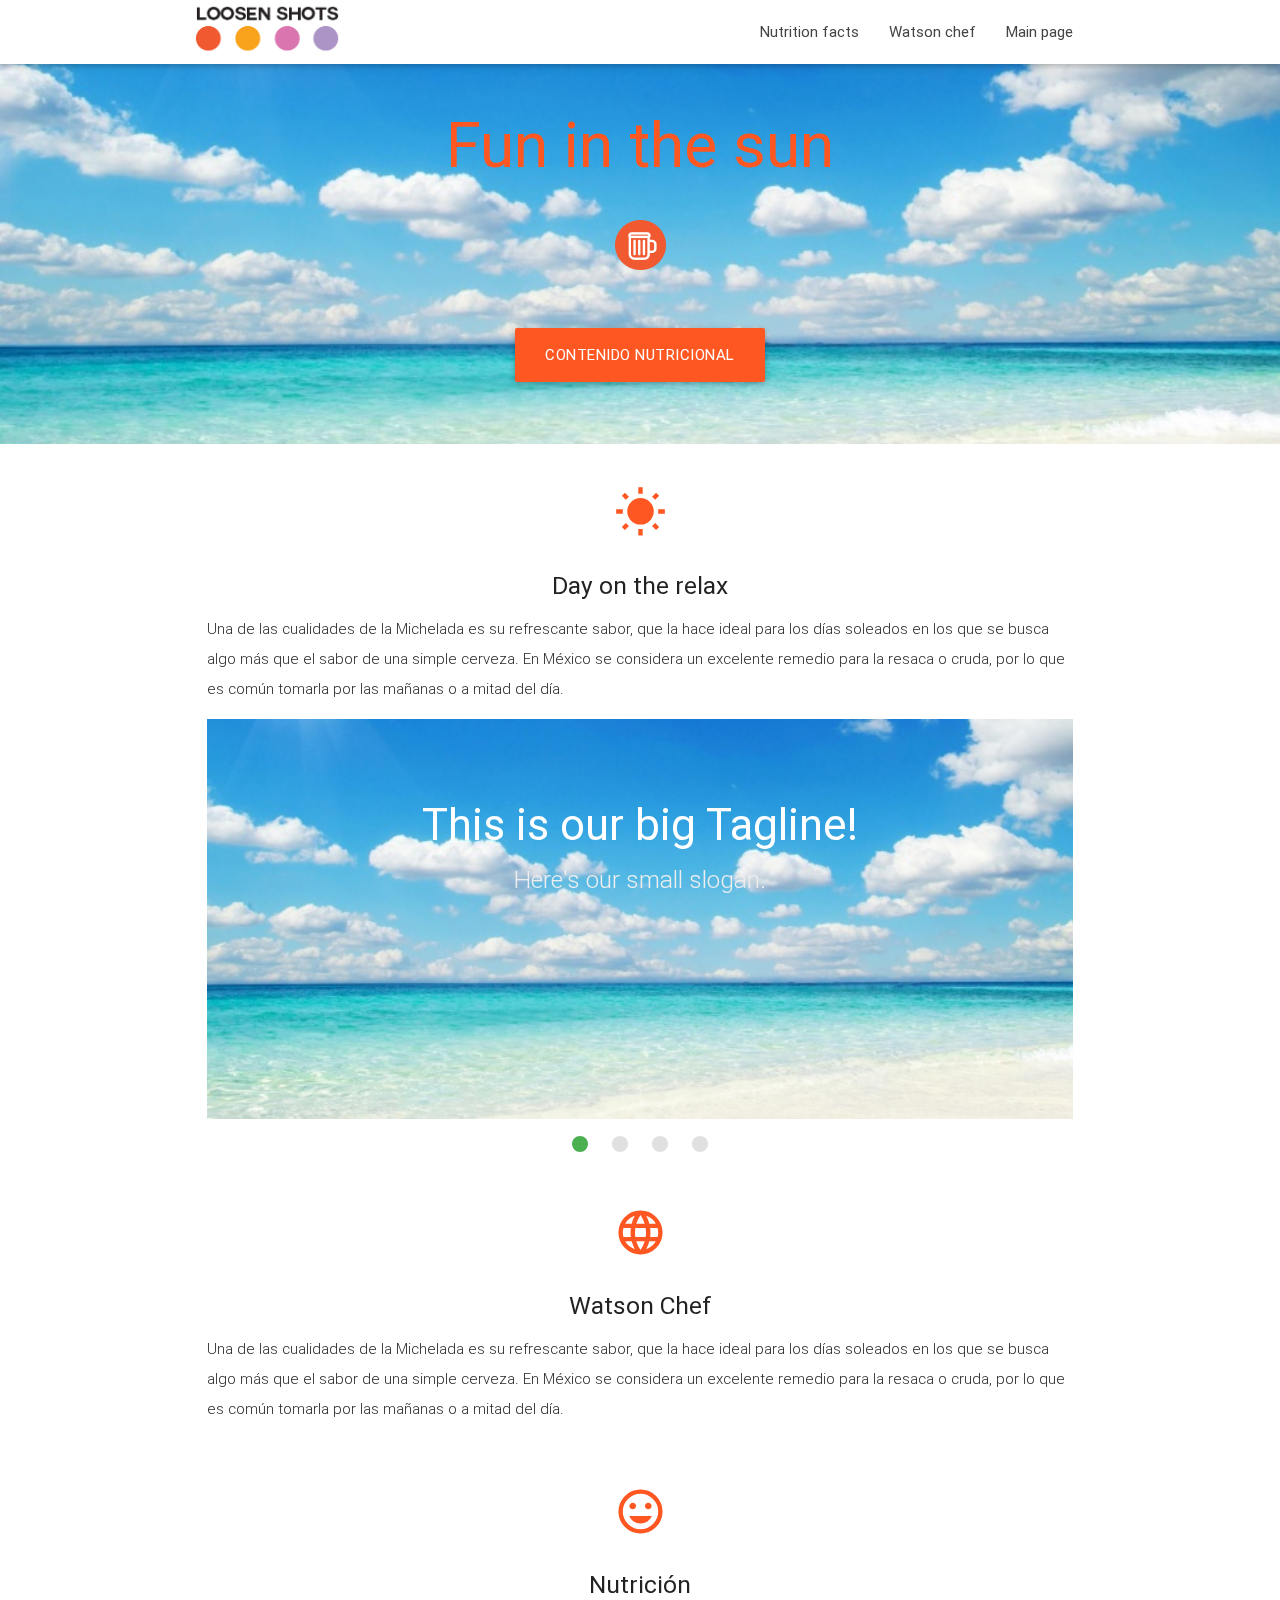
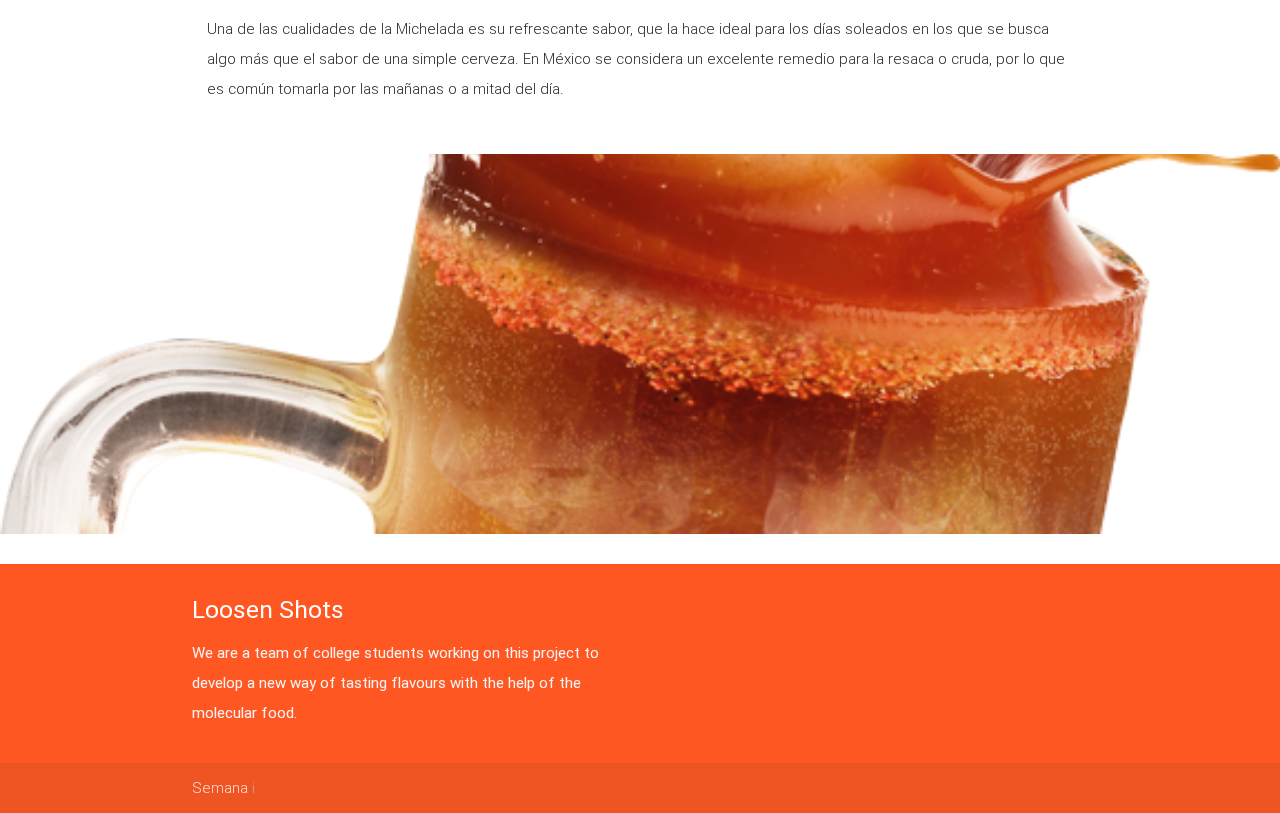
==== food1.html @ e48fbc57 "slider done" ====
<!DOCTYPE html>
<html lang="en">
<head>
  <meta http-equiv="Content-Type" content="text/html; charset=UTF-8"/>
  <meta name="viewport" content="width=device-width, initial-scale=1, maximum-scale=1.0, user-scalable=no"/>
  <title>Fun in the sun</title>

  <!-- CSS  -->
  <link href="https://fonts.googleapis.com/icon?family=Material+Icons" rel="stylesheet">
  <link href="css/materialize.css" type="text/css" rel="stylesheet" media="screen,projection"/>
  <link href="css/style.css" type="text/css" rel="stylesheet" media="screen,projection"/>
</head>
<body>
  <nav class="white " role="navigation">
    <div class="nav-wrapper container">
      <!--<a id="logo-container" href="#" class="brand-logo ">Loosen up</a>-->
      <a href=""><img src="img/logo.png" height="60" width="150" class="responsive-img"></a>
      <ul class="right hide-on-med-and-down ">
        <li><a href="#">Nutrition facts</a></li>
        <li><a href="#">Watson chef</a></li>
        <li><a href="#">Main page</a></li>
      </ul>


      <ul id="nav-mobile" class="side-nav  ">
        <li><a href="#">Nutrition facts</a></li>
        <li><a href="#">Watson chef</a></li>
        <li><a href="#">Main page</a></li>
      </ul>


     <!-- <a href="#" data-activates="nav-mobile" class="button-collapse "><i class="material-icons deep-orange-text">menu</i></a>-->
                                                 
    </div>
  </nav>

  <div id="index-banner" class="parallax-container ">
    <div class="section no-pad-bot">
      <div class="container">
        <br><br>
        <h1 class="header center deep-orange-text ">Fun in the sun</h1>
        <div class="row center">
           <img class="responsive-img" src="img/tarro.png">
          <h5 class="header col s12 light"></h5>
        </div>
        <div class="row center">
          <a href="file:///Users/Kevintroko/Documents/molecularFood/food1Nutri.html" id="download-button" class="btn-large waves-effect waves-light deep-orange">Contenido Nutricional</a>
        </div>
        <br><br>

      </div>
    </div>
    <div class="parallax"><img src="img/funsun.jpg" alt="Unsplashed background img 1"></div>
  </div>


  <div class="container">
    <div class="section">

      <!--   Icon Section   -->
      <div class="row">
        <div class="col s12">
          <div class="icon-block">
            <h2 class="center deep-orange-text"><i class="material-icons">wb_sunny</i></h2>
            <h5 class="center">Day on the relax</h5>
            <p class="light">Una de las cualidades de la Michelada es su refrescante sabor, que la hace ideal para los días soleados en los que se busca algo más que el sabor de una simple cerveza. En México se considera un excelente remedio para la resaca o cruda, por lo que es común tomarla por las mañanas o a mitad del día.</p>

              <div class="slider">
                <ul class="slides">
                  <li>
                    <img src="img/funsun.jpg"> <!-- random image -->
                    <div class="caption center-align">
                      <h3>This is our big Tagline!</h3>
                      <h5 class="light grey-text text-lighten-3">Here's our small slogan.</h5>
                    </div>
                  </li>
                  <li>
                    <img src="img/funsun.jpg"> <!-- random image -->
                    <div class="caption left-align">
                      <h3>Left Aligned Caption</h3>
                      <h5 class="light grey-text text-lighten-3">Here's our small slogan.</h5>
                    </div>
                  </li>
                  <li>
                    <img src="img/funsun.jpg"> <!-- random image -->
                    <div class="caption right-align">
                      <h3>Right Aligned Caption</h3>
                      <h5 class="light grey-text text-lighten-3">Here's our small slogan.</h5>
                    </div>
                  </li>
                  <li>
                    <img src="img/funsun.jpg"> <!-- random image -->
                    <div class="caption center-align">
                      <h3>This is our big Tagline!</h3>
                      <h5 class="light grey-text text-lighten-3">Here's our small slogan.</h5>
                    </div>
                  </li>
                </ul>
              </div>
                  
          </div>
        </div>
      </div>

      <!--   Watson chef   -->
      <div class="row">
        <div class="col s12">
          <div class="icon-block">
            <h2 class="center deep-orange-text"><i class="material-icons">language</i></h2>
            <h5 class="center">Watson Chef</h5>
            <p class="light">Una de las cualidades de la Michelada es su refrescante sabor, que la hace ideal para los días soleados en los que se busca algo más que el sabor de una simple cerveza. En México se considera un excelente remedio para la resaca o cruda, por lo que es común tomarla por las mañanas o a mitad del día.</p>
          </div>
        </div>
      </div>

       <!--   Facts chef   -->
      <div class="row">
        <div class="col s12">
          <div class="icon-block">
            <h2 class="center deep-orange-text"><i class="material-icons">insert_emoticon</i></h2>
            <h5 class="center">Nutrición</h5>
            <p class="light">Una de las cualidades de la Michelada es su refrescante sabor, que la hace ideal para los días soleados en los que se busca algo más que el sabor de una simple cerveza. En México se considera un excelente remedio para la resaca o cruda, por lo que es común tomarla por las mañanas o a mitad del día.</p>
          </div>
        </div>
      </div>

    </div>
  </div>

  <div class="parallax-container valign-wrapper">
    <div class="section no-pad-bot">
      <div class="container">
        <div class="row center">
          <h5 class="header col s12 light"> </h5>
        </div>
      </div>
    </div>
    <div class="parallax"><img src="img/funsun2.png" alt="Unsplashed background img 2"></div>
  </div>

  <div class="container">
    <div class="section">



    </div>
  </div>


  

  <footer class="page-footer deep-orange">
    <div class="container">
      <div class="row">
        <div class="col l6 s12">
          <h5 class="white-text">Loosen Shots</h5>
          <p class="grey-text text-lighten-4">We are a team of college students working on this project to develop a new way of tasting flavours with the help of the molecular food. </p>
         
         <!--audio-->
          <audio src="music/song1.mp3" autoplay>
            <p>If you are reading this, it is because your browser does not support the audio element.     </p>
          </audio>

        </div>

        
      </div>
    </div>
    <div class="footer-copyright">
      <div class="container">
      Semana <a class="brown-text text-lighten-3" href="http://materializecss.com">i</a>
      </div>
    </div>
  </footer>


  <!--  Scripts-->
  <script src="https://code.jquery.com/jquery-2.1.1.min.js"></script>
  <script src="js/materialize.js"></script>
  <script src="js/init.js"></script>

  </body>
</html>
---- css/style.css ----
/* Custom Stylesheet */
/**
 * Use this file to override Materialize files so you can update
 * the core Materialize files in the future
 *
 * Made By MaterializeCSS.com
 */

nav ul a,
nav .brand-logo {
  color: #444;
}

p {
  line-height: 2rem;
}

.button-collapse {
  color: #26a69a;
}

.parallax-container {
  min-height: 380px;
  line-height: 0;
  height: auto;
  color: rgba(255,255,255,.9);
}
  .parallax-container .section {
    width: 100%;
  }

@media only screen and (max-width : 992px) {
  .parallax-container .section {
    position: absolute;
    top: 40%;
  }
  #index-banner .section {
    top: 10%;
  }
}

@media only screen and (max-width : 600px) {
  #index-banner .section {
    top: 0;
  }
}

.icon-block {
  padding: 0 15px;
}
.icon-block .material-icons {
  font-size: inherit;
}

footer.page-footer {
  margin: 0;
}
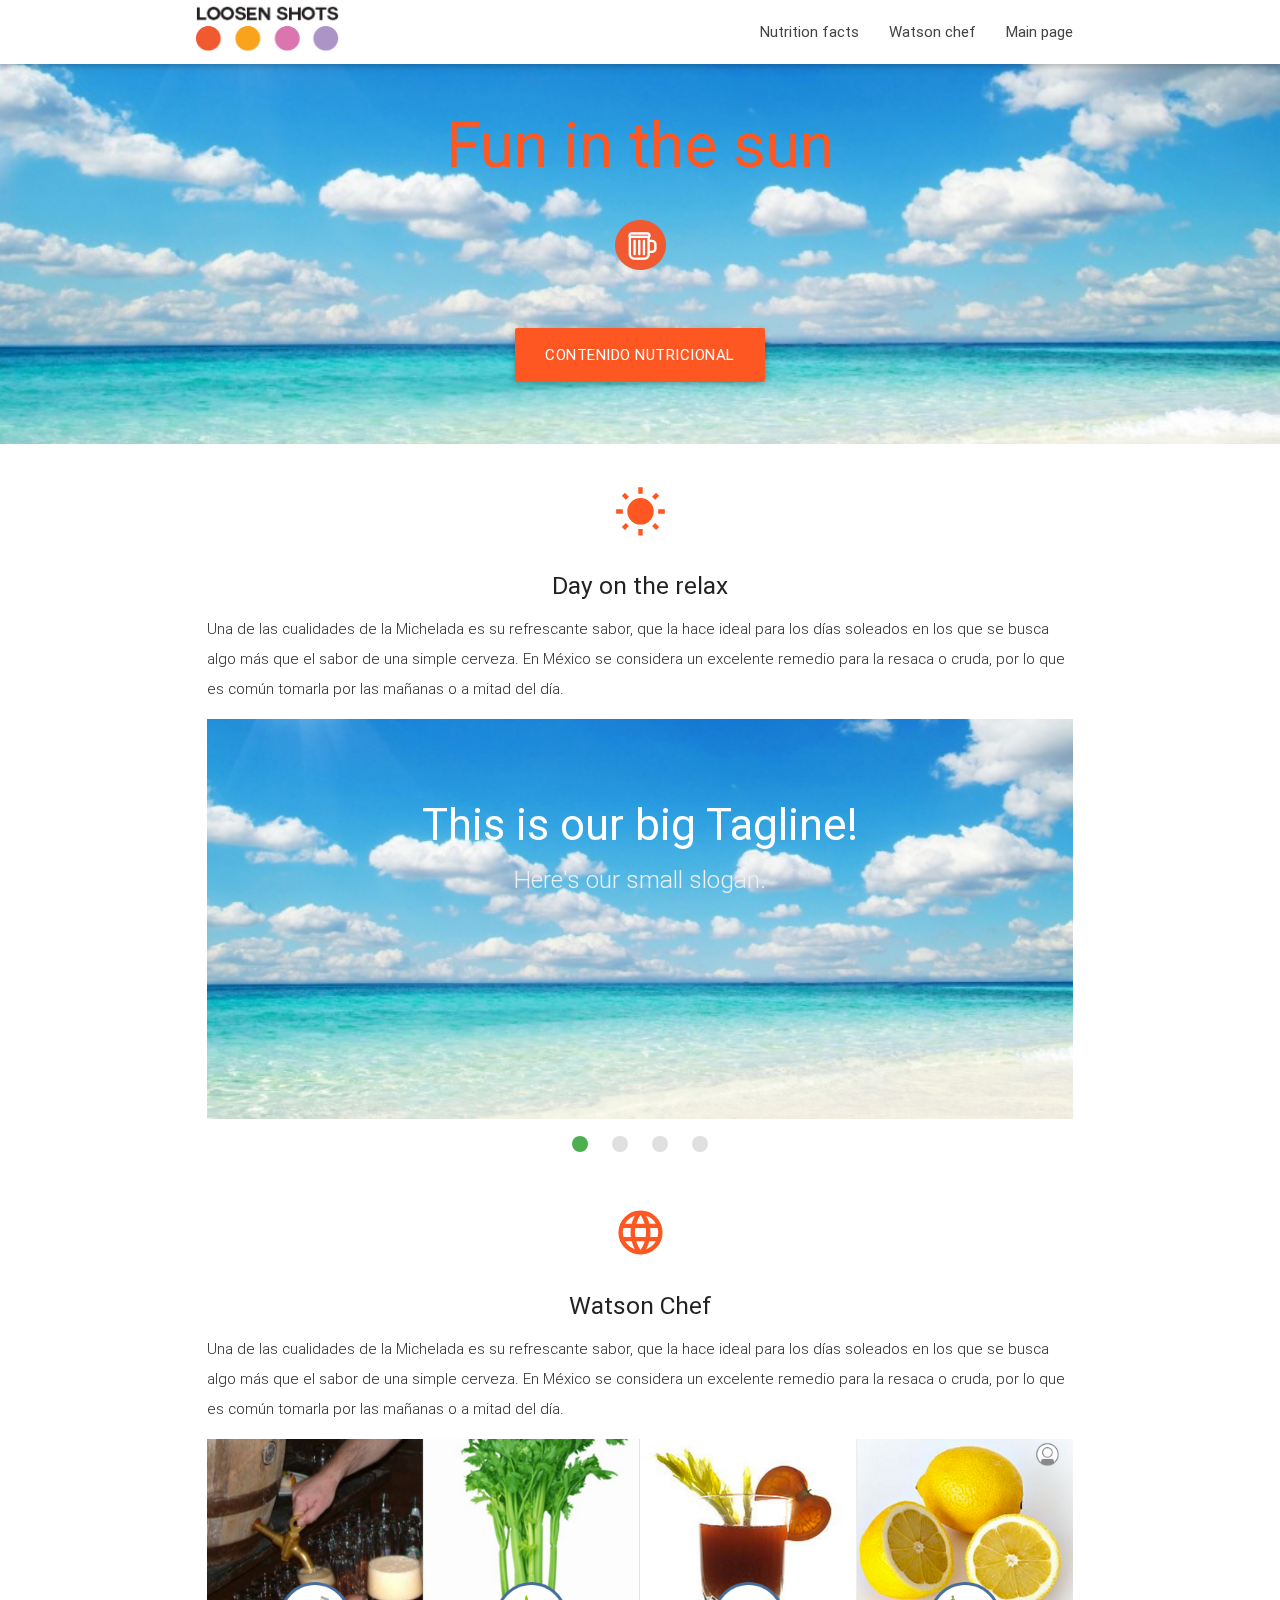
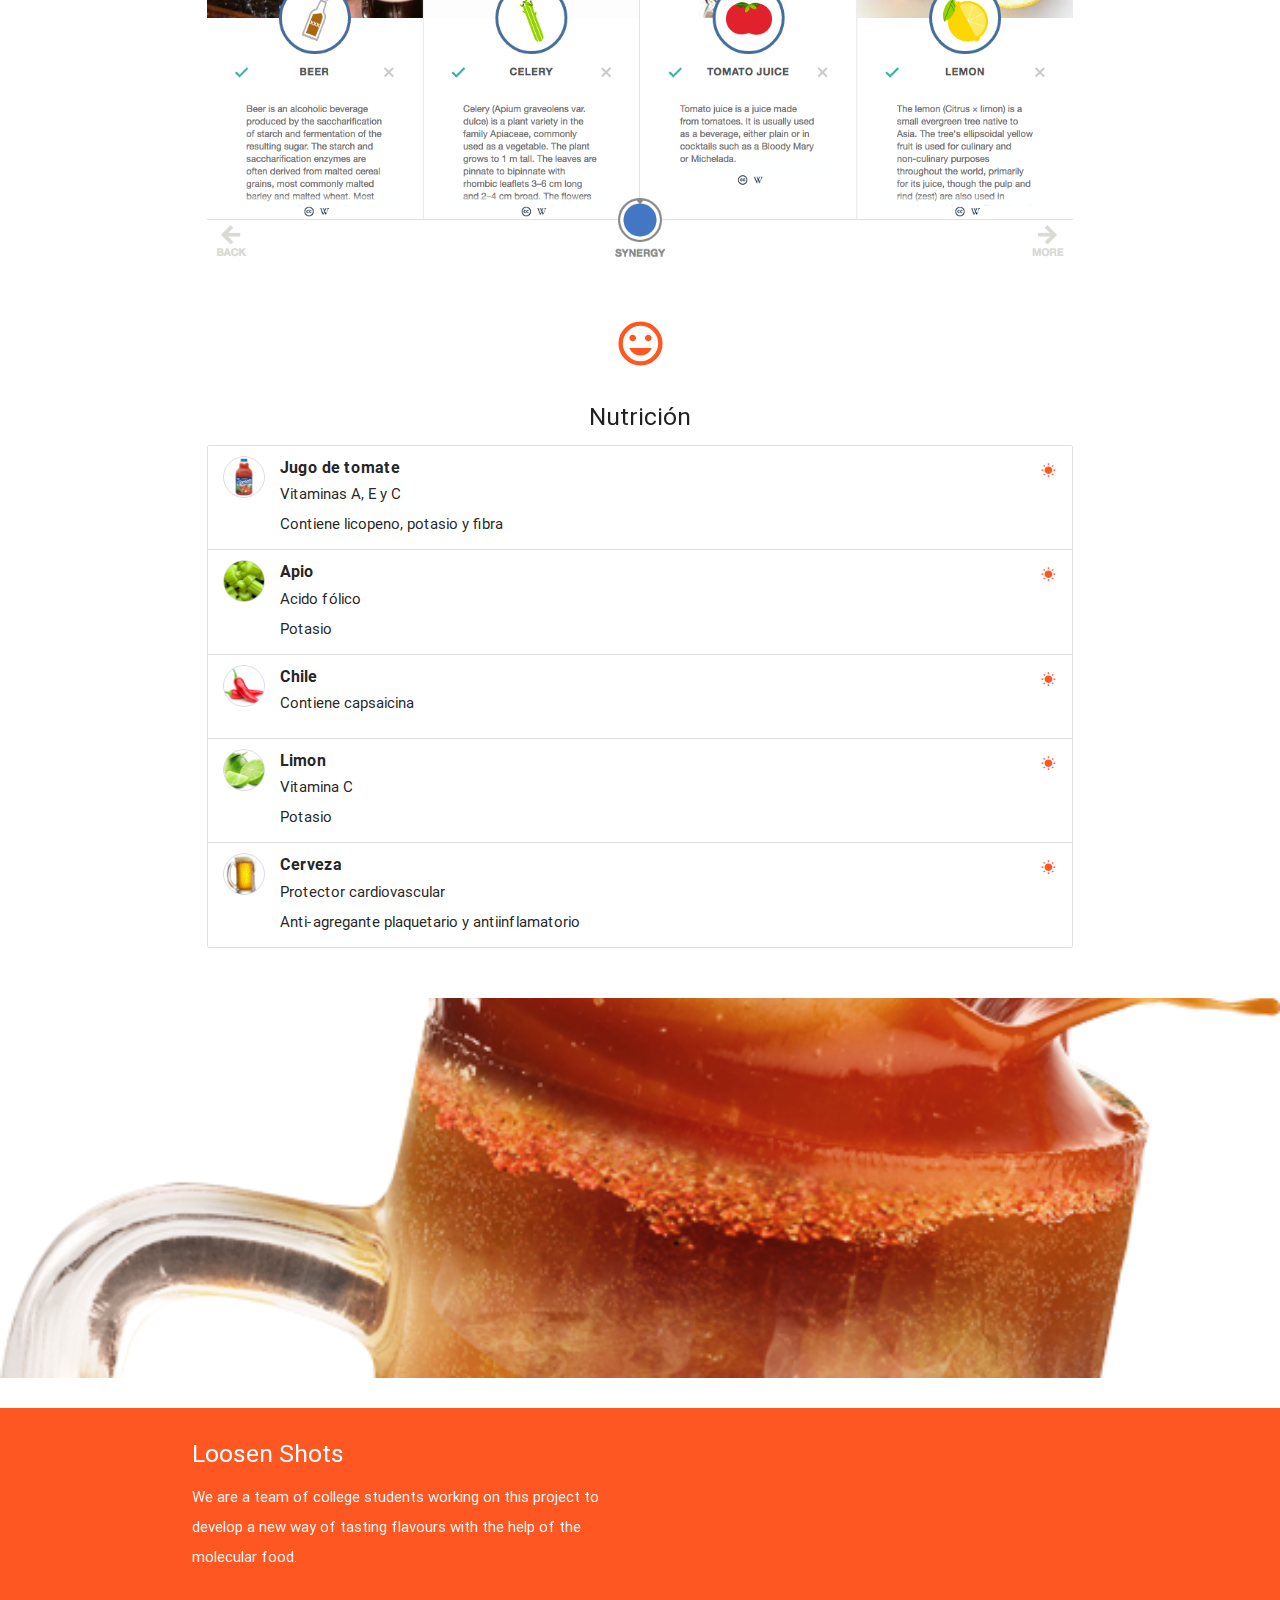
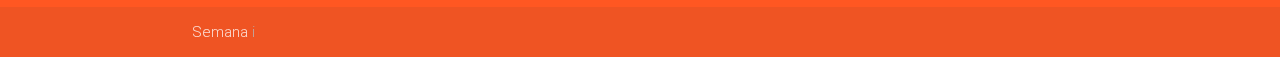
==== commit 1fe8039f: "nutricion" ====
--- a/food1.html
+++ b/food1.html
@@ -44,7 +44,19 @@
           <h5 class="header col s12 light"></h5>
         </div>
         <div class="row center">
-          <a href="file:///Users/Kevintroko/Documents/molecularFood/food1Nutri.html" id="download-button" class="btn-large waves-effect waves-light deep-orange">Contenido Nutricional</a>
+            <!-- Modal Trigger -->
+            <a class="waves-effect waves-light btn-large modal-trigger deep-orange" href="#modal1">Contenido nutricional</a>
+
+            <!-- Modal Structure -->
+            <div id="modal1" class="modal">
+              <div class="modal-content">
+                <h4>Modal Header</h4>
+                <p>A bunch of text</p>
+              </div>
+              <div class="modal-footer">
+                <a href="#!" class=" modal-action modal-close waves-effect waves-orange btn-flat">Agree</a>
+              </div>
+            </div>      
         </div>
         <br><br>
 
@@ -109,6 +121,7 @@
             <h2 class="center deep-orange-text"><i class="material-icons">language</i></h2>
             <h5 class="center">Watson Chef</h5>
             <p class="light">Una de las cualidades de la Michelada es su refrescante sabor, que la hace ideal para los días soleados en los que se busca algo más que el sabor de una simple cerveza. En México se considera un excelente remedio para la resaca o cruda, por lo que es común tomarla por las mañanas o a mitad del día.</p>
+             <img class="responsive-img" src="img/watson.png">
           </div>
         </div>
       </div>
@@ -119,7 +132,55 @@
           <div class="icon-block">
             <h2 class="center deep-orange-text"><i class="material-icons">insert_emoticon</i></h2>
             <h5 class="center">Nutrición</h5>
-            <p class="light">Una de las cualidades de la Michelada es su refrescante sabor, que la hace ideal para los días soleados en los que se busca algo más que el sabor de una simple cerveza. En México se considera un excelente remedio para la resaca o cruda, por lo que es común tomarla por las mañanas o a mitad del día.</p>
+            <p class="light"></p>
+
+              <ul class="collection">
+                <!--Food-->
+                <li class="collection-item avatar">
+                  <img src="img/food/clamato.png" alt="" class="circle">
+                  <span class="title"><b>Jugo de tomate</b></span>
+                  <p>Vitaminas A, E y C <br>
+                    Contiene licopeno, potasio y fibra
+                  </p>
+                  <a href="#!" class="secondary-content"><i class="material-icons deep-orange-text">wb_sunny</i></a>
+                </li>
+                <!--Food-->
+                <li class="collection-item avatar">
+                  <img src="img/food/apio.png" alt="" class="circle">
+                  <span class="title"><b>Apio</b></span>
+                  <p>Acido fólico <br>
+                    Potasio
+                  </p>
+                  <a href="#!" class="secondary-content"><i class="material-icons deep-orange-text">wb_sunny</i></a>
+                 </li>
+                  <!--Food-->
+                  <li class="collection-item avatar">
+                  <img src="img/food/chile.png" alt="" class="circle">
+                  <span class="title"><b>Chile</b></span>
+                  <p>Contiene capsaicina
+                  </p>
+                  <a href="#!" class="secondary-content"><i class="material-icons deep-orange-text">wb_sunny</i></a>
+                 </li>
+                   <!--Food-->
+                  <li class="collection-item avatar">
+                  <img src="img/food/limon.png" alt="" class="circle">
+                  <span class="title"><b>Limon</b></span>
+                  <p>Vitamina C <br>
+                    Potasio
+                  </p>
+                  <a href="#!" class="secondary-content"><i class="material-icons deep-orange-text">wb_sunny</i></a>
+                 </li>
+                   <!--Food-->
+                  <li class="collection-item avatar">
+                  <img src="img/food/cerveza.png" alt="" class="circle">
+                  <span class="title"><b>Cerveza</b></span>
+                  <p>Protector cardiovascular <br>
+                    Anti-agregante plaquetario y antiinflamatorio
+                  </p>
+                  <a href="#!" class="secondary-content"><i class="material-icons deep-orange-text">wb_sunny</i></a>
+                 </li>
+              </ul>
+
           </div>
         </div>
       </div>
@@ -141,7 +202,7 @@
   <div class="container">
     <div class="section">
 
-
+    
 
     </div>
   </div>
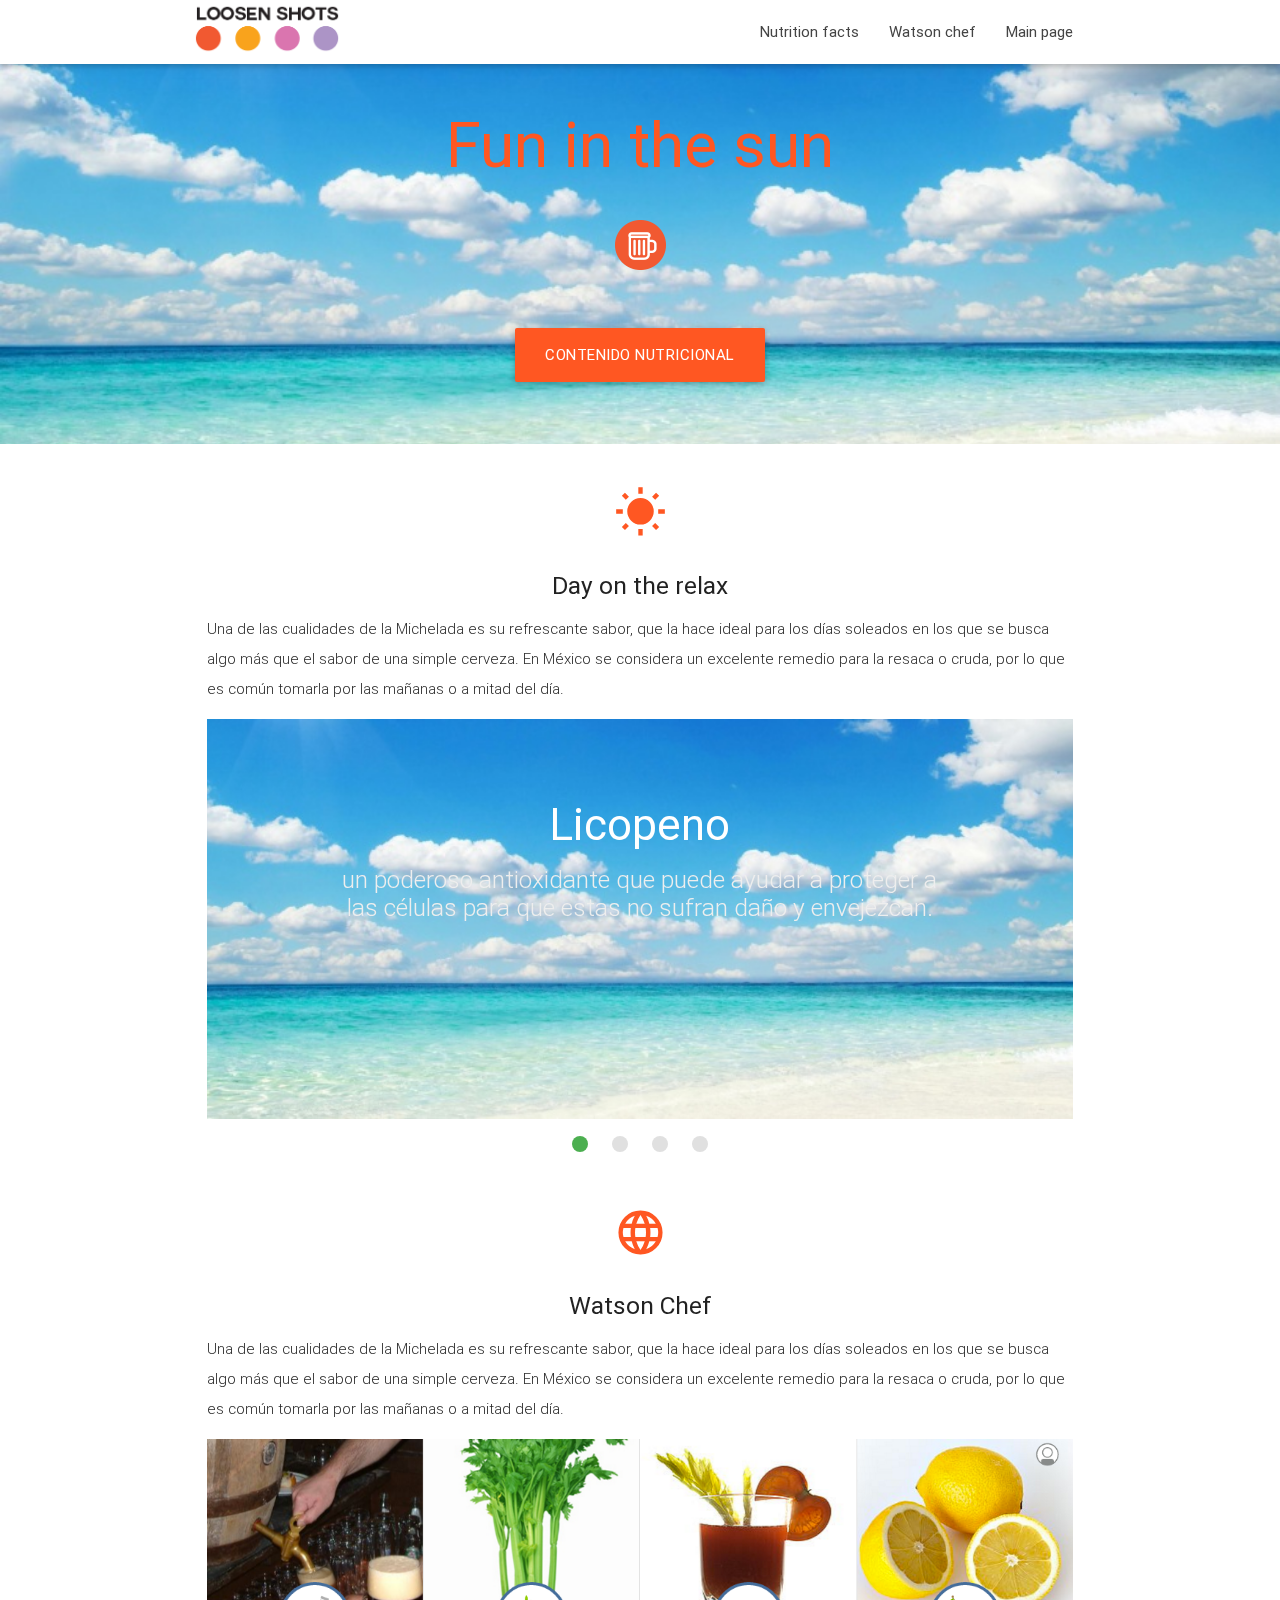
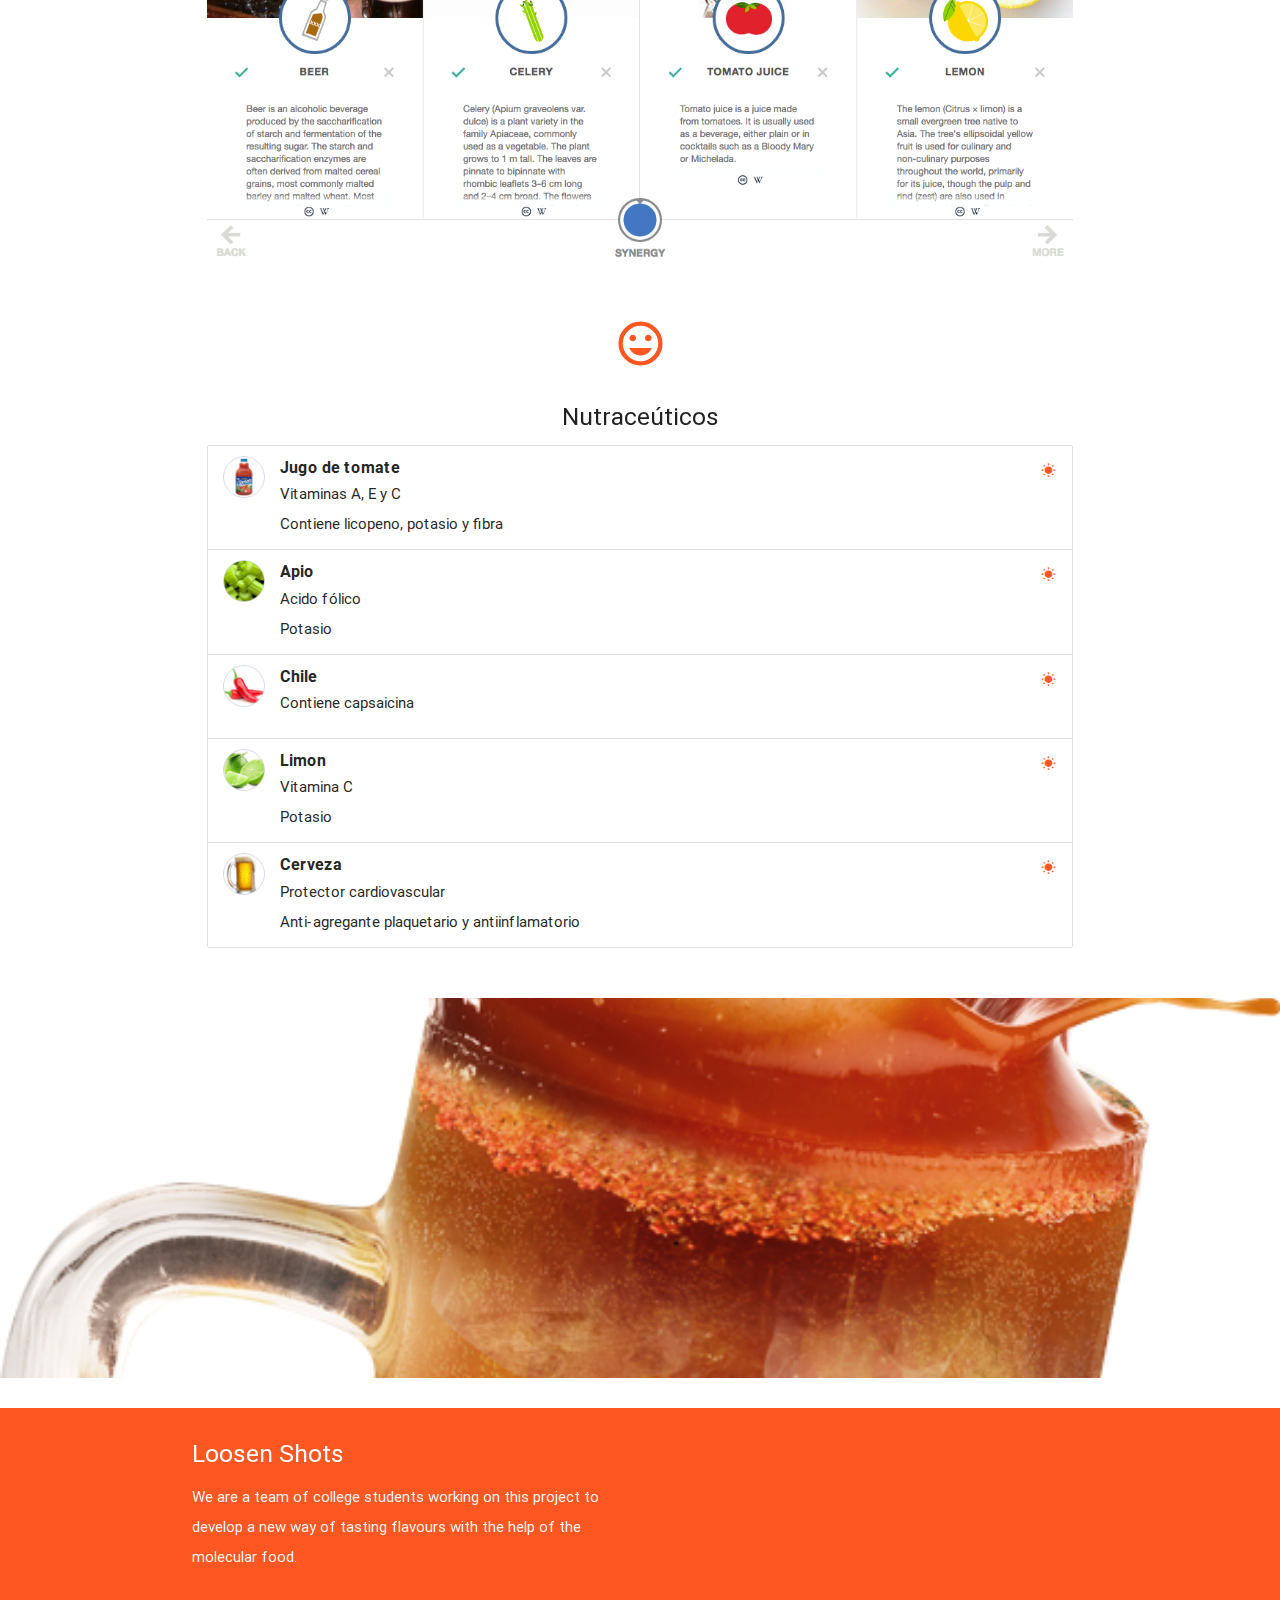
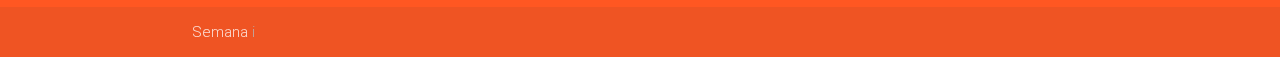
==== commit 8e5a9455: "Pagina test" ====
--- a/food1.html
+++ b/food1.html
@@ -82,8 +82,8 @@
                   <li>
                     <img src="img/funsun.jpg"> <!-- random image -->
                     <div class="caption center-align">
-                      <h3>This is our big Tagline!</h3>
-                      <h5 class="light grey-text text-lighten-3">Here's our small slogan.</h5>
+                      <h3>Licopeno</h3>
+                      <h5 class="light grey-text text-lighten-3">un poderoso antioxidante que puede ayudar a proteger a las células para que estas no sufran daño y envejezcan.</h5>
                     </div>
                   </li>
                   <li>
@@ -131,7 +131,7 @@
         <div class="col s12">
           <div class="icon-block">
             <h2 class="center deep-orange-text"><i class="material-icons">insert_emoticon</i></h2>
-            <h5 class="center">Nutrición</h5>
+            <h5 class="center">Nutraceúticos</h5>
             <p class="light"></p>
 
               <ul class="collection">
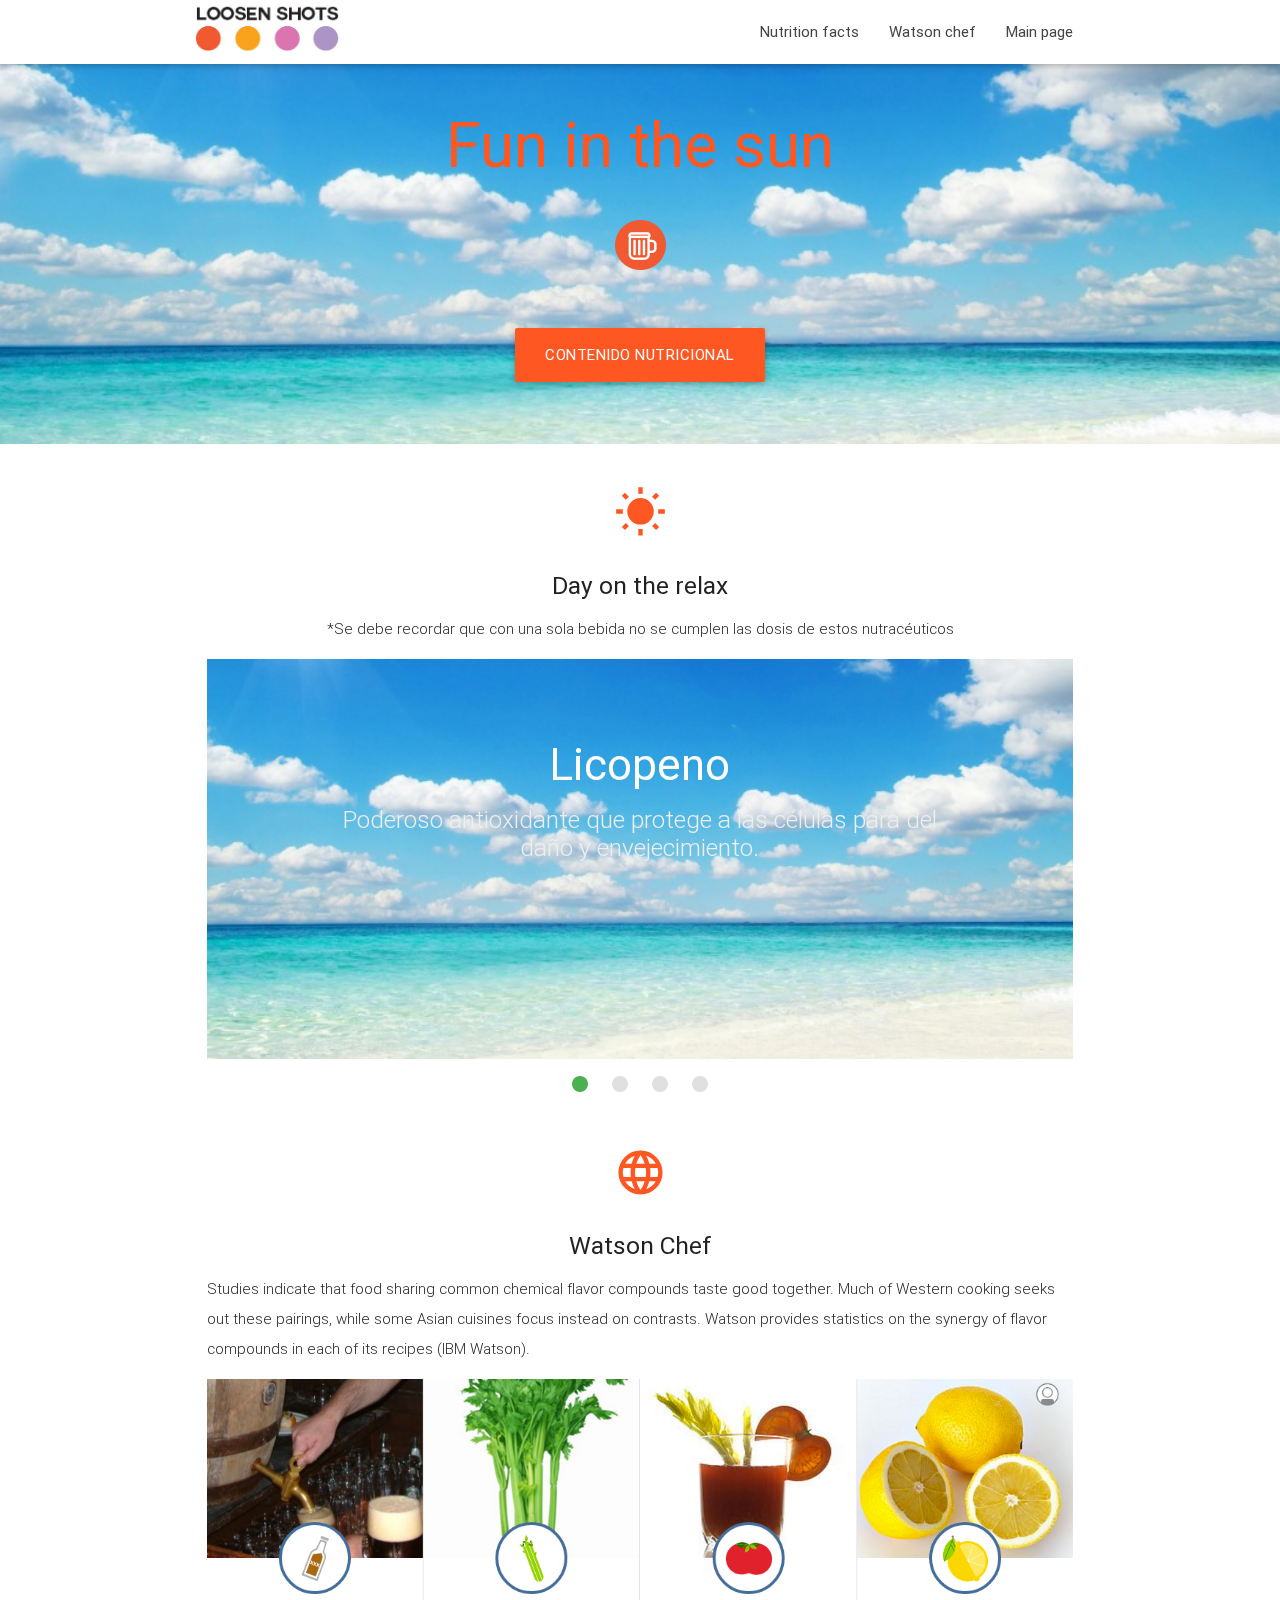
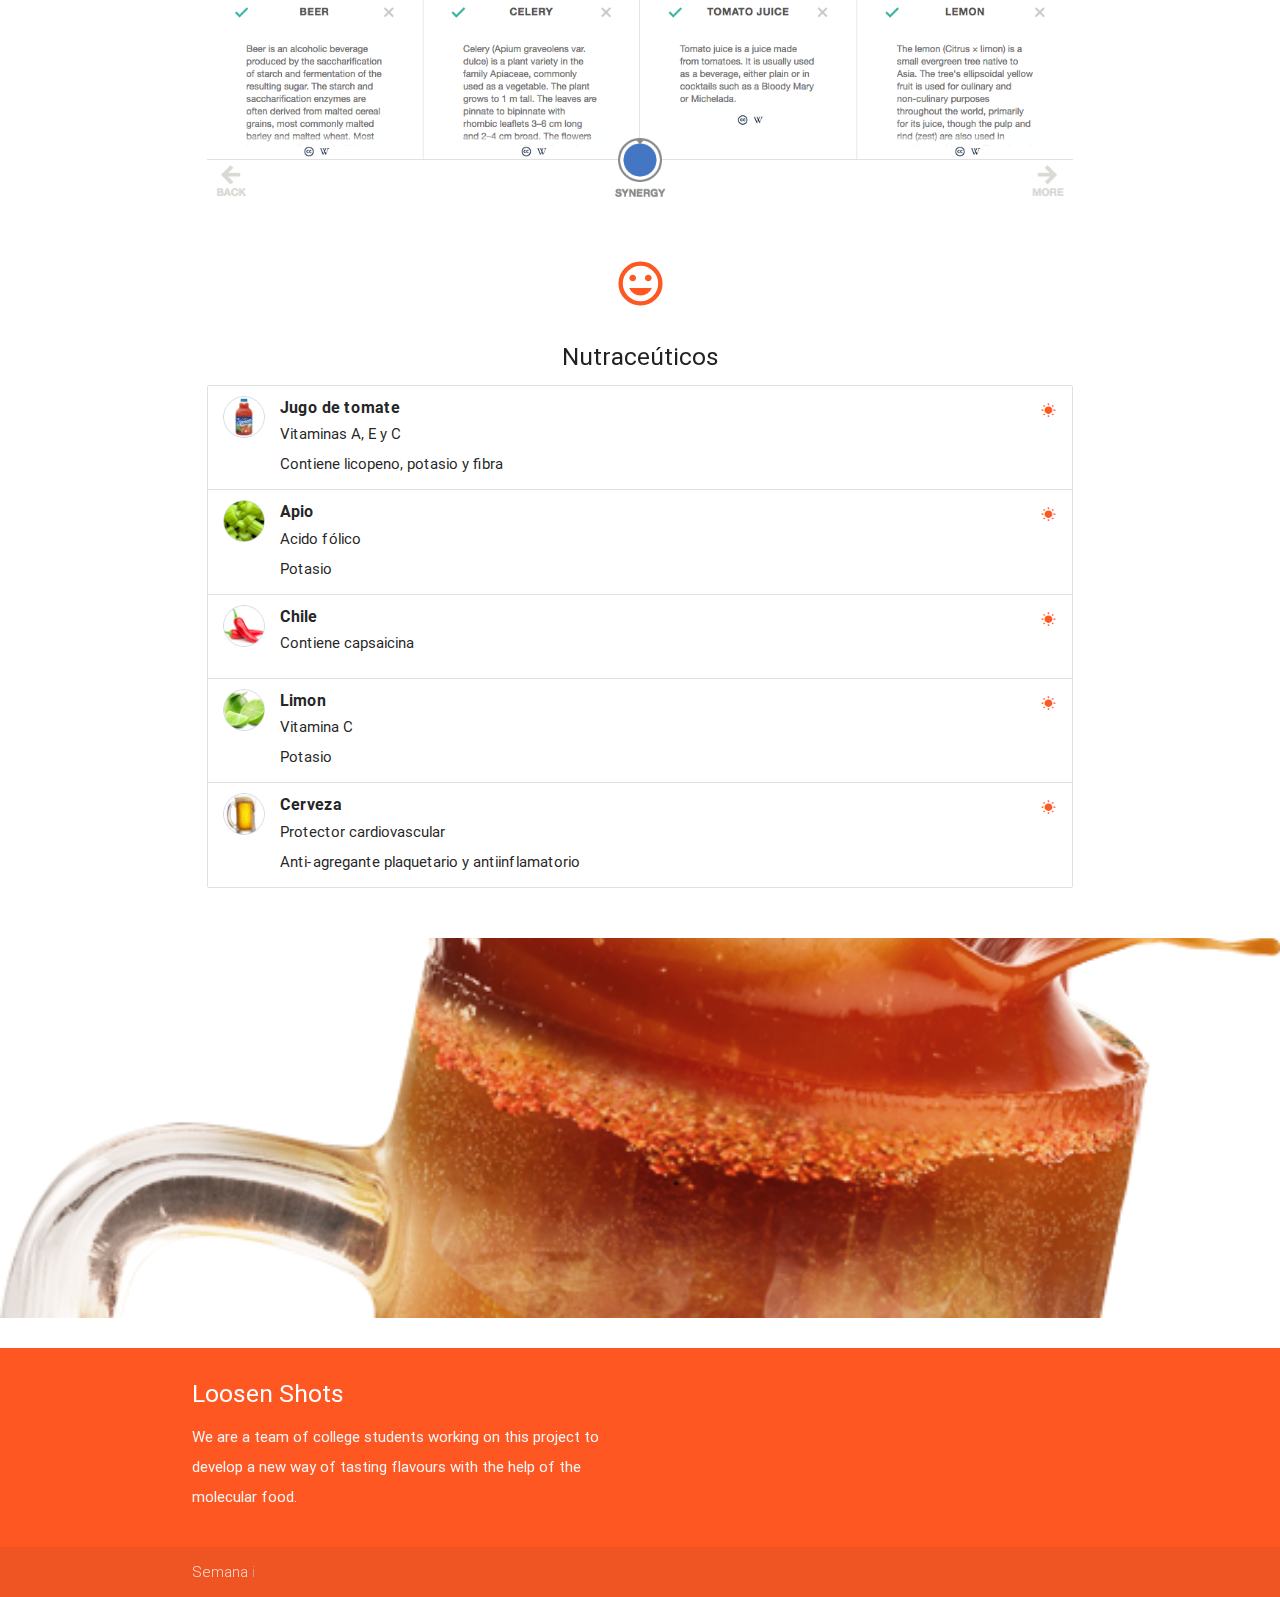
==== commit 2c7dd830: "a" ====
--- a/food1.html
+++ b/food1.html
@@ -75,41 +75,40 @@
           <div class="icon-block">
             <h2 class="center deep-orange-text"><i class="material-icons">wb_sunny</i></h2>
             <h5 class="center">Day on the relax</h5>
-            <p class="light">Una de las cualidades de la Michelada es su refrescante sabor, que la hace ideal para los días soleados en los que se busca algo más que el sabor de una simple cerveza. En México se considera un excelente remedio para la resaca o cruda, por lo que es común tomarla por las mañanas o a mitad del día.</p>
-
+                 <p class="light center-align">*Se debe recordar que con una sola bebida no se cumplen las dosis de estos nutracéuticos</p>
               <div class="slider">
                 <ul class="slides">
                   <li>
                     <img src="img/funsun.jpg"> <!-- random image -->
                     <div class="caption center-align">
                       <h3>Licopeno</h3>
-                      <h5 class="light grey-text text-lighten-3">un poderoso antioxidante que puede ayudar a proteger a las células para que estas no sufran daño y envejezcan.</h5>
+                      <h5 class="light grey-text text-lighten-3">Poderoso antioxidante que protege a las células para del daño y envejecimiento.</h5>
                     </div>
                   </li>
                   <li>
                     <img src="img/funsun.jpg"> <!-- random image -->
                     <div class="caption left-align">
-                      <h3>Left Aligned Caption</h3>
-                      <h5 class="light grey-text text-lighten-3">Here's our small slogan.</h5>
+                      <h3>Capsaicina</h3>
+                      <h5 class="light grey-text text-lighten-3">Efectos antiinflamatorios, antiirritantes y analgésicos <br> protector gastroistentinal <br> se utiliza en infecciones parasitárias
+</h5>
                     </div>
                   </li>
                   <li>
                     <img src="img/funsun.jpg"> <!-- random image -->
                     <div class="caption right-align">
-                      <h3>Right Aligned Caption</h3>
-                      <h5 class="light grey-text text-lighten-3">Here's our small slogan.</h5>
+                      <h3>Vitaminas A, C y E</h3>
+                      <h5 class="light grey-text text-lighten-3">Piel, huesos, dientes y vasos sanguineos sanos</h5>
                     </div>
                   </li>
                   <li>
                     <img src="img/funsun.jpg"> <!-- random image -->
                     <div class="caption center-align">
-                      <h3>This is our big Tagline!</h3>
-                      <h5 class="light grey-text text-lighten-3">Here's our small slogan.</h5>
+                      <h3>Potasio</h3>
+                      <h5 class="light grey-text text-lighten-3">Ayuda a nervios y músculos a comunicarse.<br>Expulsa los desechos de las células </h5>
                     </div>
                   </li>
                 </ul>
               </div>
-                  
           </div>
         </div>
       </div>
@@ -120,7 +119,7 @@
           <div class="icon-block">
             <h2 class="center deep-orange-text"><i class="material-icons">language</i></h2>
             <h5 class="center">Watson Chef</h5>
-            <p class="light">Una de las cualidades de la Michelada es su refrescante sabor, que la hace ideal para los días soleados en los que se busca algo más que el sabor de una simple cerveza. En México se considera un excelente remedio para la resaca o cruda, por lo que es común tomarla por las mañanas o a mitad del día.</p>
+            <p class="light">Studies indicate that food sharing common chemical flavor compounds taste good together. Much of Western cooking seeks out these pairings, while some Asian cuisines focus instead on contrasts. Watson provides statistics on the synergy of flavor compounds in each of its recipes (IBM Watson).</p>
              <img class="responsive-img" src="img/watson.png">
           </div>
         </div>
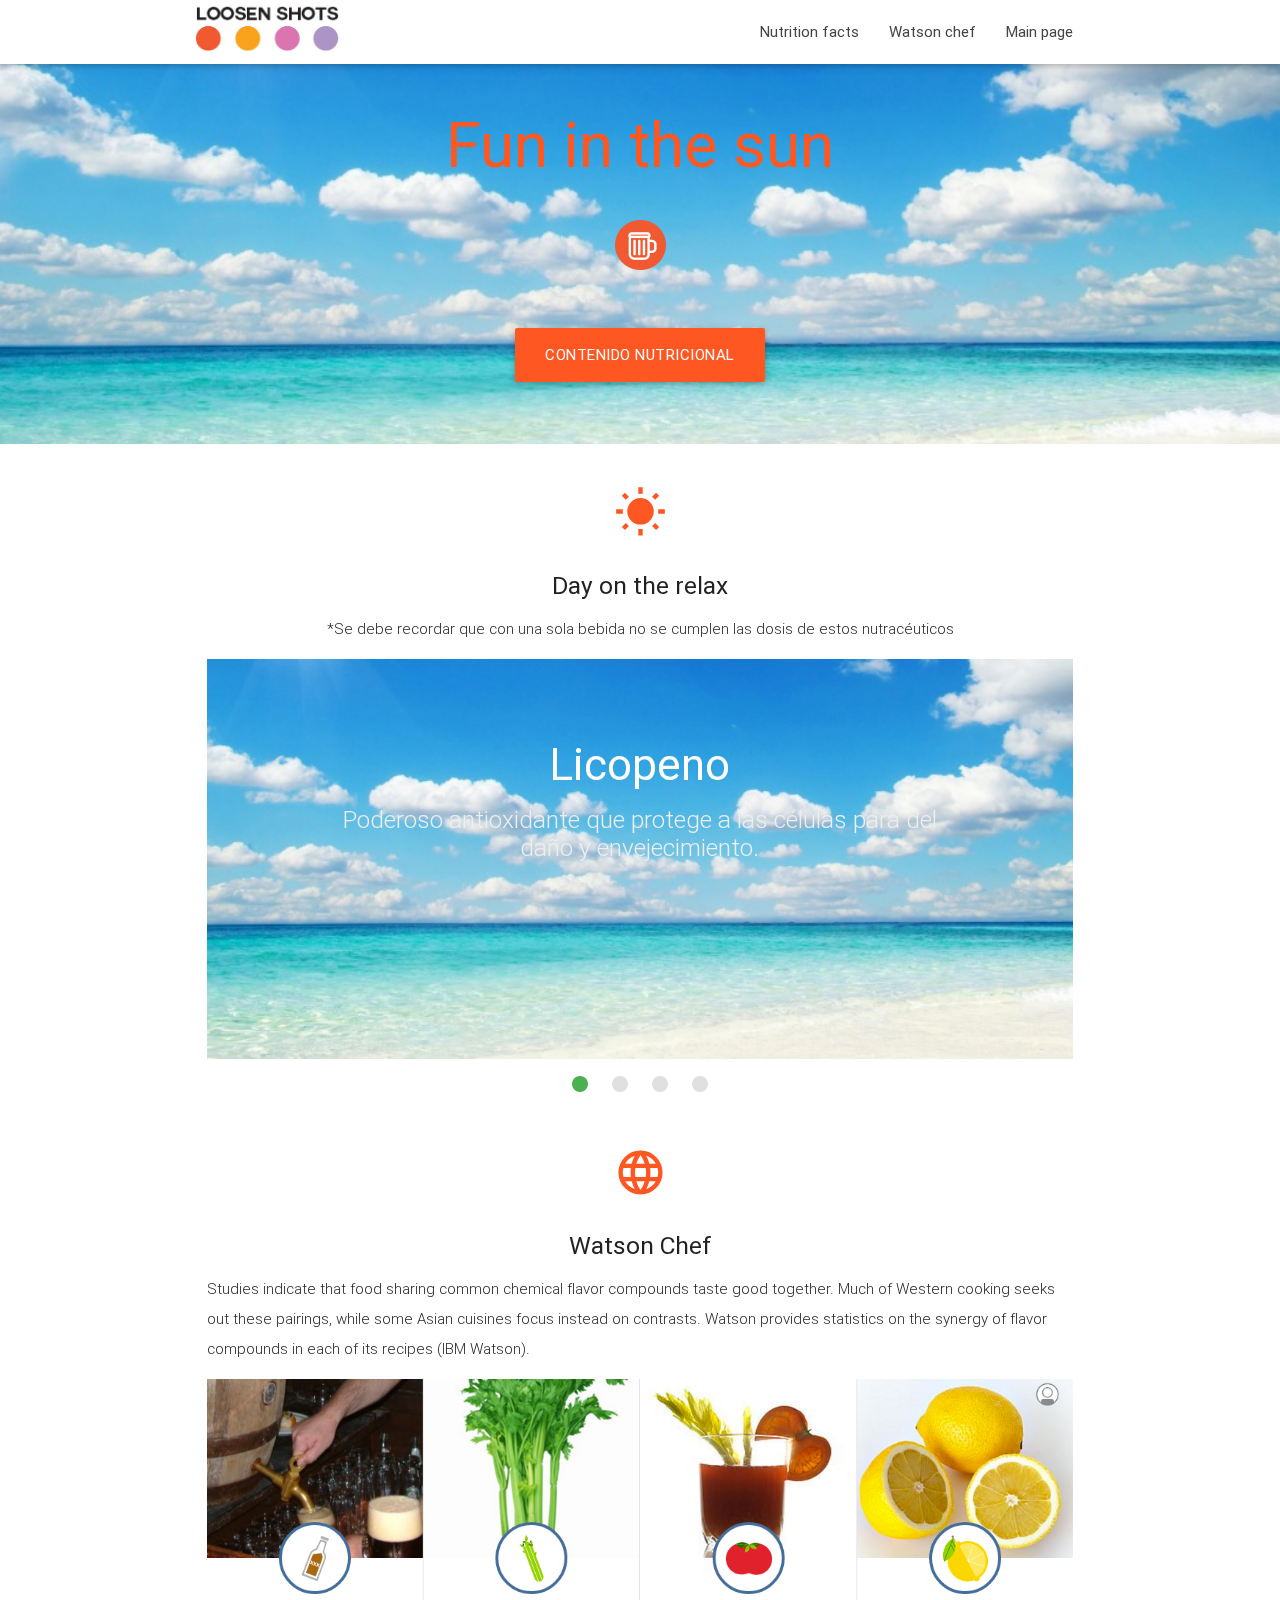
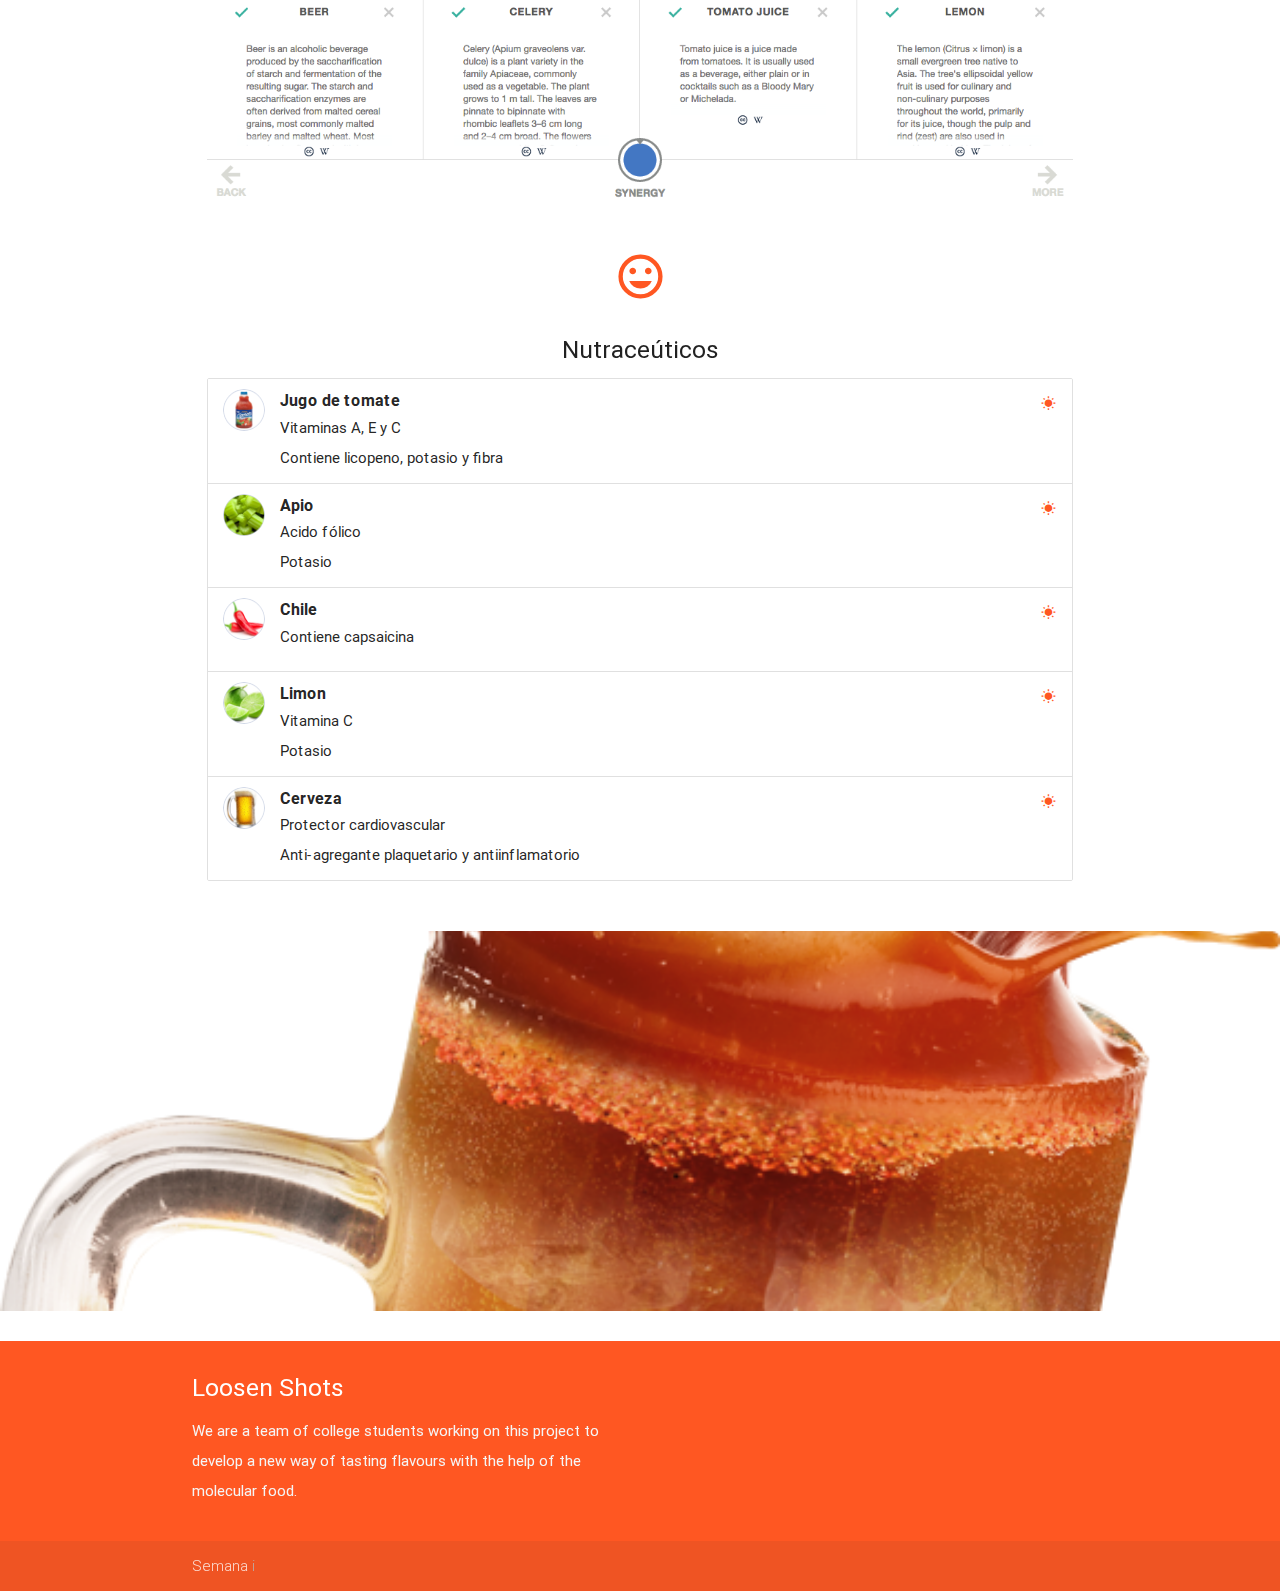
==== commit 798b8771: "all done" ====
--- a/food1.html
+++ b/food1.html
@@ -48,13 +48,72 @@
             <a class="waves-effect waves-light btn-large modal-trigger deep-orange" href="#modal1">Contenido nutricional</a>
 
             <!-- Modal Structure -->
-            <div id="modal1" class="modal">
+            <div id="modal1" class="modal black-text">
               <div class="modal-content">
-                <h4>Modal Header</h4>
-                <p>A bunch of text</p>
+                <h4 class="deep-orange-text">Fun in the sun</h4>
+                 <!--responsive-table-->
+                 <table class="striped responsive-table">
+                  <thead>
+                    <tr>
+                        <th data-field="id">Alimento</th>
+                        <th data-field="porcion">Porción</th>
+                        <th data-field="kcal">Kcal</th>
+                        <th data-field="proteína">proteína</th>
+                        <th data-field="grasa">grasa</th>
+                        <th data-field="carbohidratos">carbohidratos</th>
+                    </tr>
+                  </thead>
+
+                  <tbody>
+                    <tr>
+                      <td>Jugo de tomate</td>
+                      <td>1/2 taza</td>
+                      <td>21</td>
+                      <td>0.9g</td>
+                      <td>0.1g</td>
+                      <td>5.1g</td>
+                    </tr>
+                    <tr>
+                      <td>Apio</td>
+                      <td>5/2 taza</td>
+                      <td>22</td>
+                      <td>0.9g</td>
+                      <td>0.2g</td>
+                      <td>4.0g</td>
+                    </tr>
+                    <tr>
+                      <td>Cerveza</td>
+                      <td>1 lata</td>
+                      <td>153</td>
+                      <td>0g</td>
+                      <td>0g</td>
+                      <td>12.6</td>
+                    </tr>
+                     <tr>
+                      <td>Chile</td>
+                      <td>3 piezas</td>
+                      <td>4</td>
+                      <td>0.2g</td>
+                      <td>0.1g</td>
+                      <td>0.8g</td>
+                    </tr>
+                     <tr>
+                      <td>Limón</td>
+                      <td>4 piezas</td>
+                      <td>0</td>
+                      <td>1.8g</td>
+                      <td>0.5g</td>
+                      <td>16.4g</td>
+                    </tr>
+                  </tbody>
+                </table>
+
+                <p>esta son las porciones recomendadas por el sistema mexicano de alimentos equivalentes por cada alimento que se encuentre en las bebidas, sin embargo, la cantidad de cada ingrediente es mucho menor en las bebida</p>
+
+
               </div>
               <div class="modal-footer">
-                <a href="#!" class=" modal-action modal-close waves-effect waves-orange btn-flat">Agree</a>
+                <a href="#!" class=" modal-action modal-close waves-effect waves-orange btn-flat">Aceptar</a>
               </div>
             </div>      
         </div>
@@ -120,7 +179,7 @@
             <h2 class="center deep-orange-text"><i class="material-icons">language</i></h2>
             <h5 class="center">Watson Chef</h5>
             <p class="light">Studies indicate that food sharing common chemical flavor compounds taste good together. Much of Western cooking seeks out these pairings, while some Asian cuisines focus instead on contrasts. Watson provides statistics on the synergy of flavor compounds in each of its recipes (IBM Watson).</p>
-             <img class="responsive-img" src="img/watson.png">
+             <img class="responsive-img materialboxed" src="img/watson.png">
           </div>
         </div>
       </div>
@@ -215,12 +274,6 @@
         <div class="col l6 s12">
           <h5 class="white-text">Loosen Shots</h5>
           <p class="grey-text text-lighten-4">We are a team of college students working on this project to develop a new way of tasting flavours with the help of the molecular food. </p>
-         
-         <!--audio-->
-          <audio src="music/song1.mp3" autoplay>
-            <p>If you are reading this, it is because your browser does not support the audio element.     </p>
-          </audio>
-
         </div>
 
         
@@ -228,7 +281,7 @@
     </div>
     <div class="footer-copyright">
       <div class="container">
-      Semana <a class="brown-text text-lighten-3" href="http://materializecss.com">i</a>
+      Semana <a class="brown-text text-lighten-3" href="https://kevintroko.github.io/molecularFood/index.html">i</a>
       </div>
     </div>
   </footer>
@@ -241,3 +294,8 @@
 
   </body>
 </html>
+
+<!--deep-purple lighten-3--
+    orange lighten-1
+    pink lighten-3
+    whatshot -->